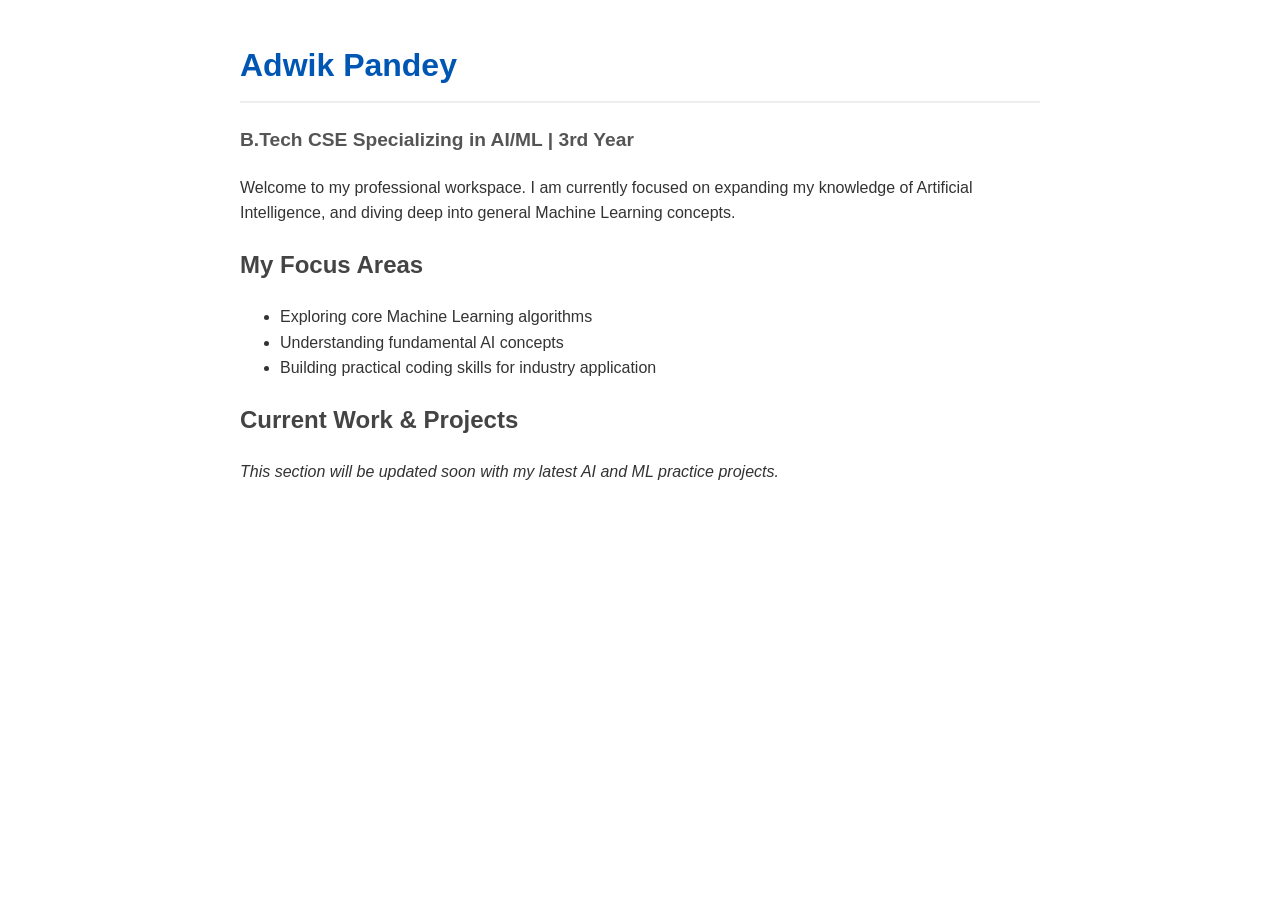
==== index.html @ 5532baa7 "Index HTML Pusg" ====
<!DOCTYPE html>
<html>
<head>
    <title>Adwik Pandey - Portfolio</title>
    <style>
        body {
            font-family: 'Segoe UI', Tahoma, Geneva, Verdana, sans-serif;
            line-height: 1.6;
            margin: 40px auto;
            max-width: 800px;
            padding: 0 20px;
            color: #333;
        }
        h1 { 
            color: #0056b3; 
            border-bottom: 2px solid #eee;
            padding-bottom: 10px;
        }
        h2 { 
            color: #444; 
        }
        .subtitle {
            font-size: 1.2em;
            font-weight: bold;
            color: #555;
        }
    </style>
</head>
<body>
    <h1>Adwik Pandey</h1>
    <p class="subtitle">B.Tech CSE Specializing in AI/ML | 3rd Year</p>
    
    <p>Welcome to my professional workspace. I am currently focused on expanding my knowledge of Artificial Intelligence,  and diving deep into general Machine Learning concepts.</p>

    <h2>My Focus Areas</h2>
    <ul>
        <li>Exploring core Machine Learning algorithms</li>
        <li>Understanding fundamental AI concepts</li>
        <li>Building practical coding skills for industry application</li>
    </ul>

    <h2>Current Work & Projects</h2>
    <p><em>This section will be updated soon with my latest AI and ML practice projects.</em></p>
    
</body>
</html>
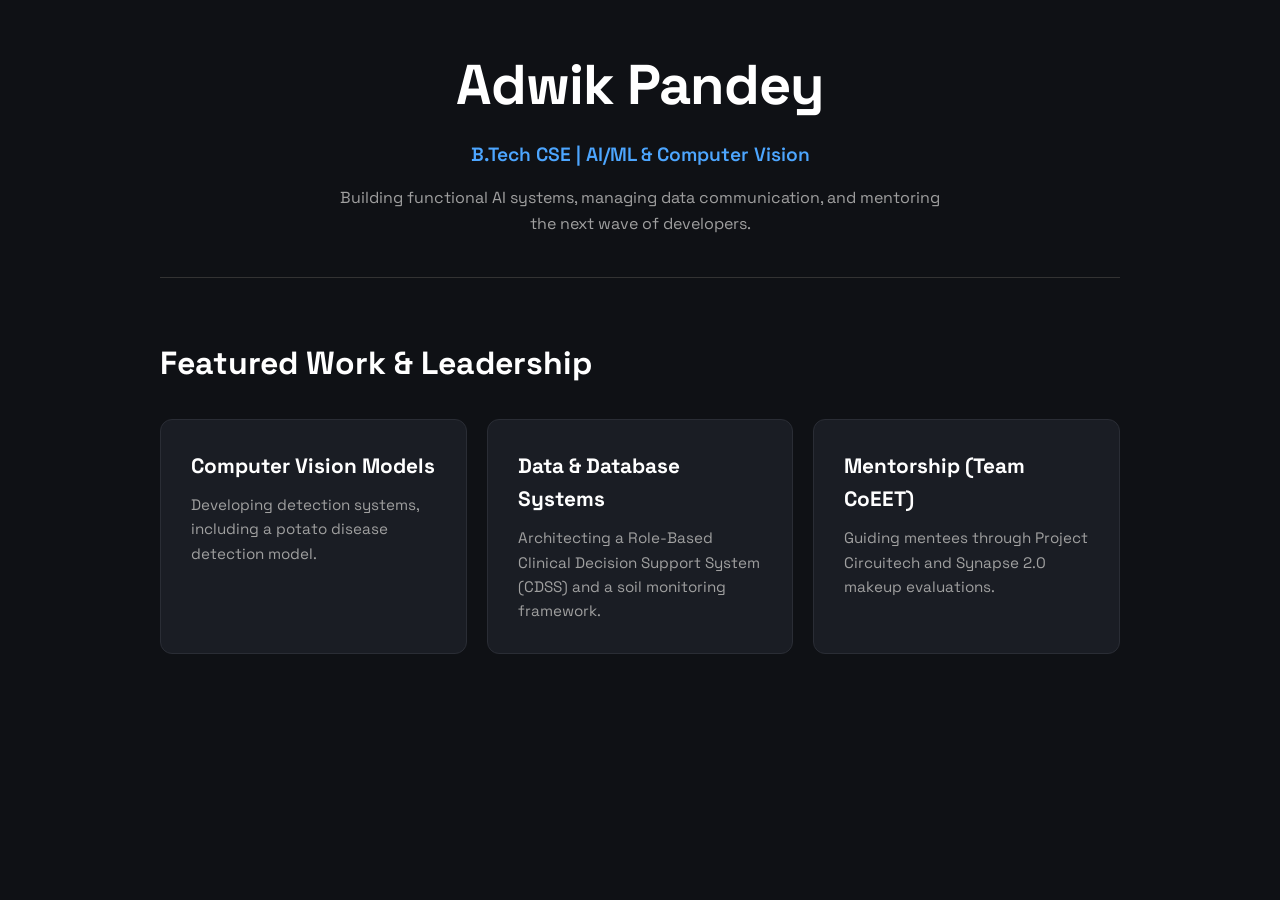
==== commit 60fe6133: "First Look and Feel  - Website" ====
--- a/index.html
+++ b/index.html
@@ -1,46 +1,46 @@
 <!DOCTYPE html>
-<html>
+<html lang="en">
 <head>
-    <title>Adwik Pandey - Portfolio</title>
-    <style>
-        body {
-            font-family: 'Segoe UI', Tahoma, Geneva, Verdana, sans-serif;
-            line-height: 1.6;
-            margin: 40px auto;
-            max-width: 800px;
-            padding: 0 20px;
-            color: #333;
-        }
-        h1 { 
-            color: #0056b3; 
-            border-bottom: 2px solid #eee;
-            padding-bottom: 10px;
-        }
-        h2 { 
-            color: #444; 
-        }
-        .subtitle {
-            font-size: 1.2em;
-            font-weight: bold;
-            color: #555;
-        }
-    </style>
+    <meta charset="UTF-8">
+    <meta name="viewport" content="width=device-width, initial-scale=1.0">
+    <title>Adwik Pandey - AI/ML Portfolio</title>
+    
+    <link rel="preconnect" href="https://fonts.googleapis.com">
+    <link rel="preconnect" href="https://fonts.gstatic.com" crossorigin>
+    <link href="https://fonts.googleapis.com/css2?family=Space+Grotesk:wght@400;600;700&display=swap" rel="stylesheet">
+    
+    <link rel="stylesheet" href="style.css">
 </head>
 <body>
-    <h1>Adwik Pandey</h1>
-    <p class="subtitle">B.Tech CSE Specializing in AI/ML | 3rd Year</p>
     
-    <p>Welcome to my professional workspace. I am currently focused on expanding my knowledge of Artificial Intelligence,  and diving deep into general Machine Learning concepts.</p>
+    <header class="hero">
+        <h1>Adwik Pandey</h1>
+        <p class="subtitle">B.Tech CSE | AI/ML & Computer Vision</p>
+        <p class="bio">Building functional AI systems, managing data communication, and mentoring the next wave of developers.</p>
+    </header>
 
-    <h2>My Focus Areas</h2>
-    <ul>
-        <li>Exploring core Machine Learning algorithms</li>
-        <li>Understanding fundamental AI concepts</li>
-        <li>Building practical coding skills for industry application</li>
-    </ul>
+    <main>
+        <h2>Featured Work & Leadership</h2>
+        <div class="grid-container">
+            
+            <div class="card">
+                <h3>Computer Vision Models</h3>
+                <p>Developing detection systems, including a potato disease detection model.</p>
+            </div>
 
-    <h2>Current Work & Projects</h2>
-    <p><em>This section will be updated soon with my latest AI and ML practice projects.</em></p>
-    
+            <div class="card">
+                <h3>Data & Database Systems</h3>
+                <p>Architecting a Role-Based Clinical Decision Support System (CDSS) and a soil monitoring framework.</p>
+            </div>
+
+            <div class="card">
+                <h3>Mentorship (Team CoEET)</h3>
+                <p>Guiding mentees through Project Circuitech and Synapse 2.0 makeup evaluations.</p>
+            </div>
+
+        </div>
+    </main>
+
+    <script src="script.js"></script>
 </body>
 </html>
--- a/style.css
+++ b/style.css
@@ -0,0 +1,82 @@
+* {
+    margin: 0;
+    padding: 0;
+    box-sizing: border-box;
+}
+
+body {
+    font-family: 'Space Grotesk', sans-serif;
+    background-color: #0f1115; /* Premium dark background */
+    color: #e0e0e0;
+    line-height: 1.6;
+    padding: 40px 20px;
+    max-width: 1000px;
+    margin: 0 auto;
+}
+
+.hero {
+    text-align: center;
+    margin-bottom: 60px;
+    padding-bottom: 40px;
+    border-bottom: 1px solid #333;
+}
+
+h1 {
+    font-size: 3.5rem;
+    color: #ffffff;
+    margin-bottom: 10px;
+    letter-spacing: -1px;
+}
+
+.subtitle {
+    font-size: 1.2rem;
+    color: #4da6ff; /* Clean blue accent */
+    font-weight: 600;
+    margin-bottom: 15px;
+}
+
+.bio {
+    max-width: 600px;
+    margin: 0 auto;
+    color: #a0a0a0;
+}
+
+h2 {
+    font-size: 2rem;
+    margin-bottom: 30px;
+    color: #ffffff;
+}
+
+/* The Grid Layout */
+.grid-container {
+    display: grid;
+    grid-template-columns: repeat(auto-fit, minmax(300px, 1fr));
+    gap: 20px;
+}
+
+/* Interactive Cards */
+.card {
+    background-color: #1a1d24;
+    padding: 30px;
+    border-radius: 12px;
+    border: 1px solid #2a2d35;
+    transition: transform 0.3s ease, border-color 0.3s ease;
+    cursor: pointer;
+}
+
+.card h3 {
+    color: #ffffff;
+    margin-bottom: 10px;
+    font-size: 1.3rem;
+}
+
+.card p {
+    color: #a0a0a0;
+    font-size: 0.95rem;
+}
+
+/* The Interactivity (Hover Effect) */
+.card:hover {
+    transform: translateY(-5px);
+    border-color: #4da6ff;
+}
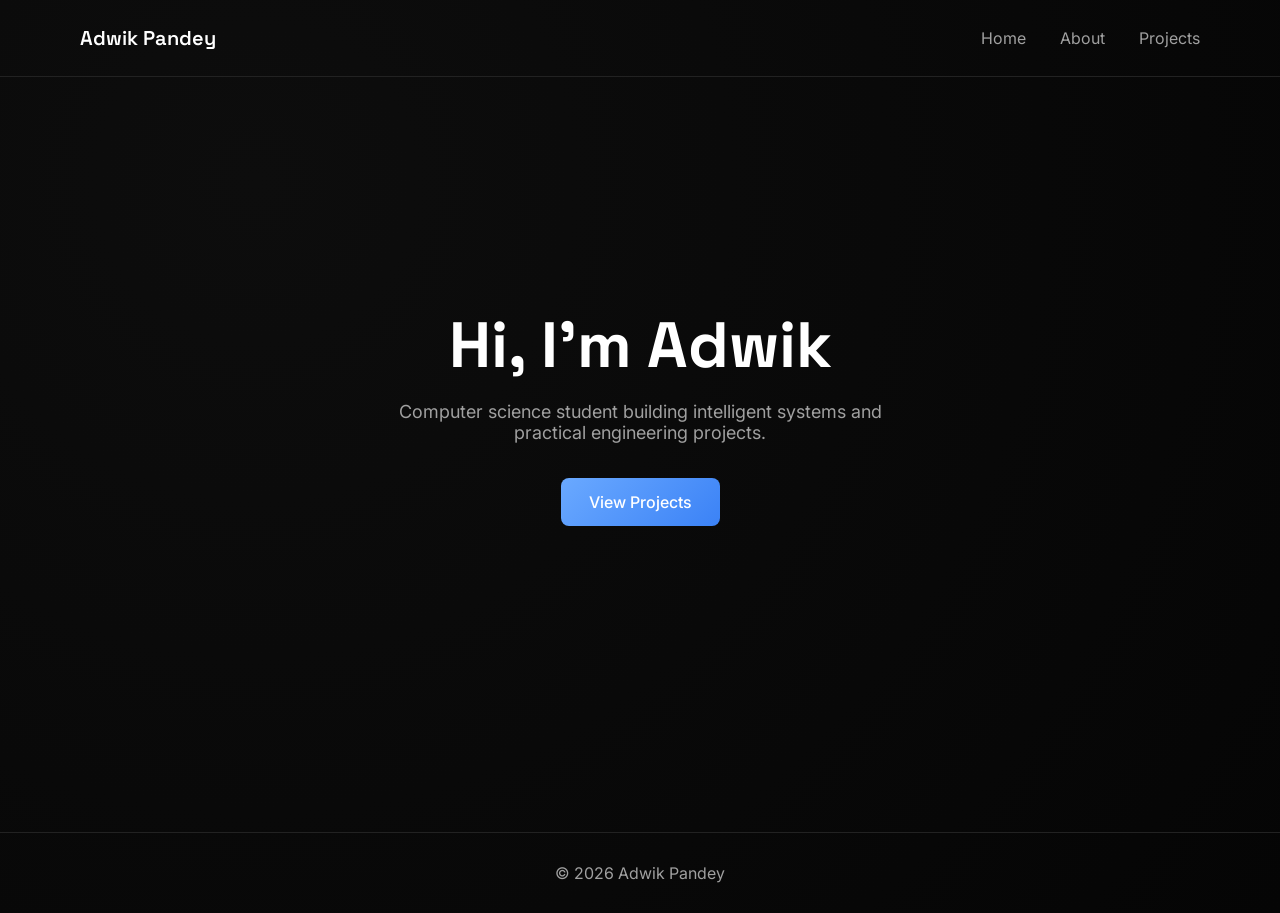
==== commit dc988523: "Updation No.1 to Website" ====
--- a/index.html
+++ b/index.html
@@ -1,46 +1,63 @@
 <!DOCTYPE html>
 <html lang="en">
+
 <head>
-    <meta charset="UTF-8">
-    <meta name="viewport" content="width=device-width, initial-scale=1.0">
-    <title>Adwik Pandey - AI/ML Portfolio</title>
-    
-    <link rel="preconnect" href="https://fonts.googleapis.com">
-    <link rel="preconnect" href="https://fonts.gstatic.com" crossorigin>
-    <link href="https://fonts.googleapis.com/css2?family=Space+Grotesk:wght@400;600;700&display=swap" rel="stylesheet">
-    
-    <link rel="stylesheet" href="style.css">
+
+<meta charset="UTF-8">
+<meta name="viewport" content="width=device-width, initial-scale=1.0">
+
+<title>Adwik Pandey</title>
+
+<link rel="stylesheet" href="style.css">
+<link rel="preconnect" href="https://fonts.googleapis.com">
+<link rel="preconnect" href="https://fonts.gstatic.com" crossorigin>
+
+<link href="https://fonts.googleapis.com/css2?family=Inter:wght@300;400;500&family=Space+Grotesk:wght@400;600&display=swap" rel="stylesheet">
+
 </head>
+
 <body>
-    
-    <header class="hero">
-        <h1>Adwik Pandey</h1>
-        <p class="subtitle">B.Tech CSE | AI/ML & Computer Vision</p>
-        <p class="bio">Building functional AI systems, managing data communication, and mentoring the next wave of developers.</p>
-    </header>
 
-    <main>
-        <h2>Featured Work & Leadership</h2>
-        <div class="grid-container">
-            
-            <div class="card">
-                <h3>Computer Vision Models</h3>
-                <p>Developing detection systems, including a potato disease detection model.</p>
-            </div>
+<nav class="navbar">
 
-            <div class="card">
-                <h3>Data & Database Systems</h3>
-                <p>Architecting a Role-Based Clinical Decision Support System (CDSS) and a soil monitoring framework.</p>
-            </div>
+<div class="logo">
+<a href="index.html">Adwik Pandey</a>
+</div>
 
-            <div class="card">
-                <h3>Mentorship (Team CoEET)</h3>
-                <p>Guiding mentees through Project Circuitech and Synapse 2.0 makeup evaluations.</p>
-            </div>
+<div class="nav-links">
+<a href="index.html">Home</a>
+<a href="about.html">About</a>
+<a href="projects.html">Projects</a>
+</div>
 
-        </div>
-    </main>
+</nav>
 
-    <script src="script.js"></script>
+
+<section class="hero">
+
+<h1 class="hero-title">
+Hi, I'm Adwik
+</h1>
+
+<p class="hero-subtitle">
+Computer science student building intelligent systems
+and practical engineering projects.
+</p>
+
+<a href="projects.html" class="btn-primary">
+View Projects
+</a>
+
+</section>
+
+
+<footer class="footer">
+
+<p>© 2026 Adwik Pandey</p>
+
+</footer>
+
+<script src="script.js"></script>
+
 </body>
 </html>
--- a/style.css
+++ b/style.css
@@ -1,82 +1,295 @@
-* {
-    margin: 0;
-    padding: 0;
-    box-sizing: border-box;
-}
-
-body {
-    font-family: 'Space Grotesk', sans-serif;
-    background-color: #0f1115; /* Premium dark background */
-    color: #e0e0e0;
-    line-height: 1.6;
-    padding: 40px 20px;
-    max-width: 1000px;
-    margin: 0 auto;
-}
-
-.hero {
-    text-align: center;
-    margin-bottom: 60px;
-    padding-bottom: 40px;
-    border-bottom: 1px solid #333;
-}
-
-h1 {
-    font-size: 3.5rem;
-    color: #ffffff;
-    margin-bottom: 10px;
-    letter-spacing: -1px;
-}
-
-.subtitle {
-    font-size: 1.2rem;
-    color: #4da6ff; /* Clean blue accent */
-    font-weight: 600;
-    margin-bottom: 15px;
-}
-
-.bio {
-    max-width: 600px;
-    margin: 0 auto;
-    color: #a0a0a0;
-}
-
-h2 {
-    font-size: 2rem;
-    margin-bottom: 30px;
-    color: #ffffff;
-}
-
-/* The Grid Layout */
-.grid-container {
-    display: grid;
-    grid-template-columns: repeat(auto-fit, minmax(300px, 1fr));
-    gap: 20px;
-}
-
-/* Interactive Cards */
-.card {
-    background-color: #1a1d24;
-    padding: 30px;
-    border-radius: 12px;
-    border: 1px solid #2a2d35;
-    transition: transform 0.3s ease, border-color 0.3s ease;
-    cursor: pointer;
-}
-
-.card h3 {
-    color: #ffffff;
-    margin-bottom: 10px;
-    font-size: 1.3rem;
-}
-
-.card p {
-    color: #a0a0a0;
-    font-size: 0.95rem;
-}
-
-/* The Interactivity (Hover Effect) */
-.card:hover {
-    transform: translateY(-5px);
-    border-color: #4da6ff;
+:root{
+
+--bg-main:#050505;
+--bg-card:#111;
+
+--accent:#6aa9ff;
+--accent-soft:#3b82f6;
+
+--text-main:#ffffff;
+--text-soft:#a0a0a0;
+
+--border:#222;
+
+}
+
+*{
+margin:0;
+padding:0;
+box-sizing:border-box;
+}
+
+body{
+
+background: radial-gradient(circle at 20% 20%, #0d0d0d, #050505);
+
+font-family:"Inter", sans-serif;
+
+color:var(--text-main);
+
+min-height:100vh;
+
+}
+
+
+/* NAVBAR */
+
+.navbar{
+
+display:flex;
+justify-content:space-between;
+align-items:center;
+
+padding:25px 80px;
+
+border-bottom:1px solid var(--border);
+
+}
+
+.logo a{
+
+font-family:"Space Grotesk", sans-serif;
+font-size:20px;
+font-weight:600;
+
+color:white;
+
+text-decoration:none;
+
+}
+
+.nav-links a{
+
+margin-left:30px;
+
+text-decoration:none;
+
+color:var(--text-soft);
+
+transition:0.25s;
+
+}
+
+.nav-links a:hover{
+
+color:var(--accent);
+
+}
+
+
+/* HERO */
+
+.hero{
+
+height:75vh;
+
+display:flex;
+flex-direction:column;
+justify-content:center;
+align-items:center;
+
+text-align:center;
+
+padding:0 20px;
+
+animation:fadeUp 1s ease;
+
+}
+
+.hero-title{
+
+font-family:"Space Grotesk", sans-serif;
+
+font-size:64px;
+
+margin-bottom:15px;
+
+}
+
+.hero-subtitle{
+
+max-width:550px;
+
+color:var(--text-soft);
+
+font-size:18px;
+
+}
+
+.btn-primary{
+
+margin-top:35px;
+
+padding:14px 28px;
+
+background:linear-gradient(135deg,var(--accent),var(--accent-soft));
+
+color:white;
+
+text-decoration:none;
+
+border-radius:8px;
+
+font-weight:500;
+
+transition:0.25s;
+
+}
+
+.btn-primary:hover{
+
+transform:translateY(-2px);
+
+box-shadow:0 10px 25px rgba(100,150,255,0.3);
+
+}
+
+
+/* ABOUT */
+
+.about-container{
+
+padding:100px 10%;
+
+}
+
+.about-container h1{
+
+font-family:"Space Grotesk", sans-serif;
+
+font-size:40px;
+
+margin-bottom:25px;
+
+}
+
+.bio{
+
+max-width:700px;
+
+color:var(--text-soft);
+
+margin-bottom:40px;
+
+}
+
+.about-grid{
+
+display:grid;
+
+grid-template-columns:repeat(auto-fit,minmax(220px,1fr));
+
+gap:25px;
+
+}
+
+.about-card{
+
+background:var(--bg-card);
+
+padding:25px;
+
+border-radius:14px;
+
+border:1px solid var(--border);
+
+transition:0.3s;
+
+}
+
+.about-card:hover{
+
+transform:translateY(-6px);
+
+border-color:var(--accent);
+
+}
+
+
+/* PROJECTS */
+
+.projects-container{
+
+padding:100px 10%;
+
+}
+
+.projects-container h1{
+
+font-family:"Space Grotesk", sans-serif;
+
+font-size:40px;
+
+margin-bottom:30px;
+
+}
+
+.projects-grid{
+
+display:grid;
+
+grid-template-columns:repeat(auto-fit,minmax(260px,1fr));
+
+gap:25px;
+
+}
+
+.project-card{
+
+background:var(--bg-card);
+
+border-radius:16px;
+
+padding:35px;
+
+border:1px solid var(--border);
+
+transition:0.3s;
+
+}
+
+.project-card:hover{
+
+transform:translateY(-8px);
+
+border-color:var(--accent);
+
+}
+
+
+/* FOOTER */
+
+.footer{
+
+margin-top:80px;
+
+padding:30px;
+
+text-align:center;
+
+border-top:1px solid var(--border);
+
+color:var(--text-soft);
+
+}
+
+
+/* ANIMATION */
+
+@keyframes fadeUp{
+
+from{
+
+opacity:0;
+transform:translateY(20px);
+
+}
+
+to{
+
+opacity:1;
+transform:translateY(0);
+
+}
+
 }
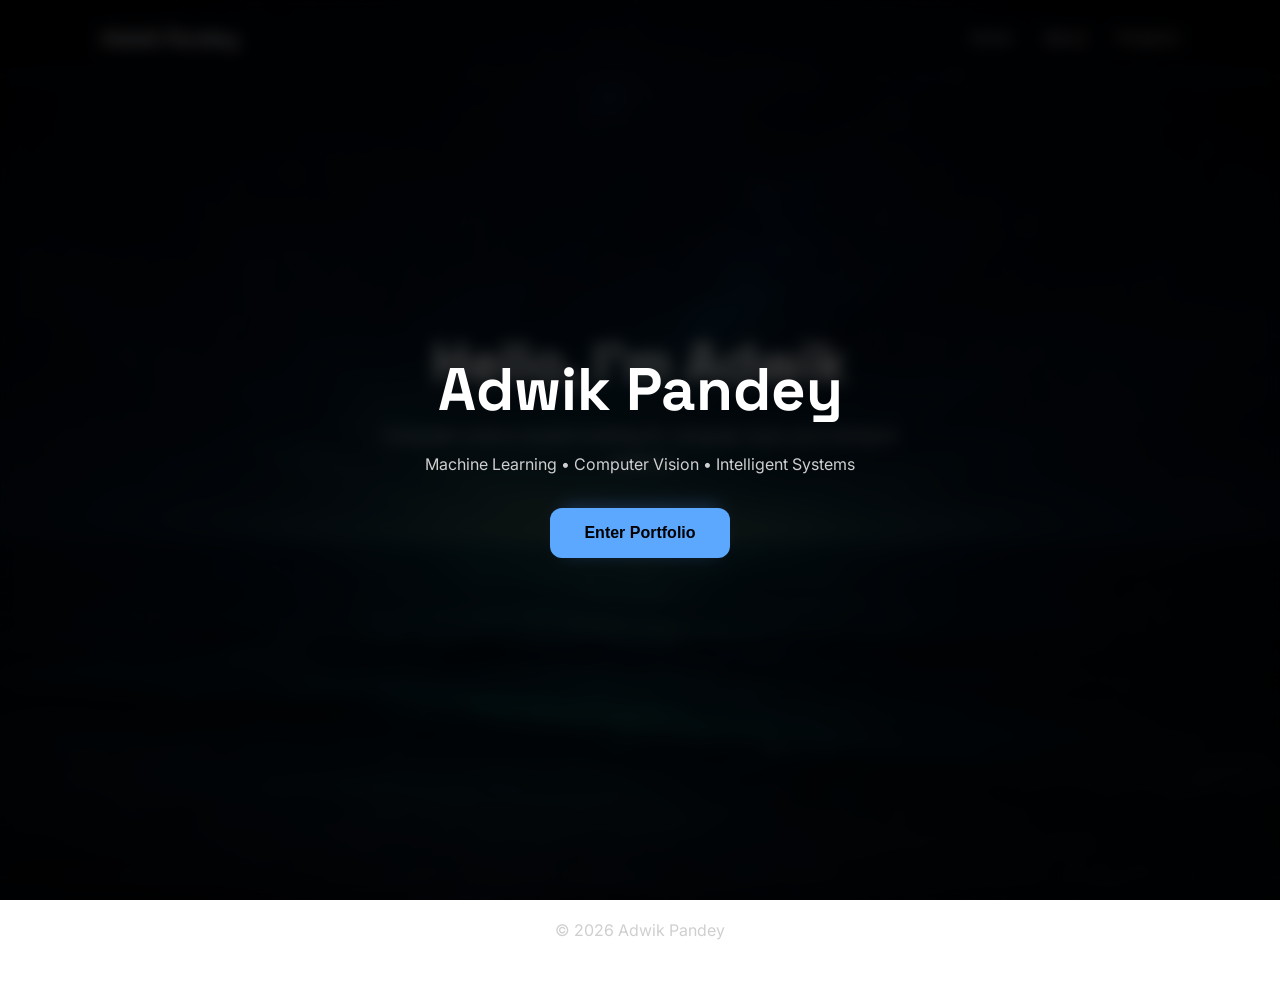
==== commit da32d9b4: "Might give up after this but we'll see" ====
--- a/index.html
+++ b/index.html
@@ -9,20 +9,36 @@
 <title>Adwik Pandey</title>
 
 <link rel="stylesheet" href="style.css">
+
 <link rel="preconnect" href="https://fonts.googleapis.com">
 <link rel="preconnect" href="https://fonts.gstatic.com" crossorigin>
 
-<link href="https://fonts.googleapis.com/css2?family=Inter:wght@300;400;500&family=Space+Grotesk:wght@400;600&display=swap" rel="stylesheet">
+<link href="https://fonts.googleapis.com/css2?family=Inter:wght@400;500&family=Space+Grotesk:wght@600&display=swap" rel="stylesheet">
 
 </head>
 
 <body>
 
+<div id="intro-screen">
+
+<div class="intro-blur"></div>
+
+<div class="intro-content">
+
+<h1>Adwik Pandey</h1>
+
+<p>Machine Learning • Computer Vision • Intelligent Systems</p>
+
+<button id="enter-btn">Enter Portfolio</button>
+
+</div>
+
+</div>
+
+
 <nav class="navbar">
 
-<div class="logo">
-<a href="index.html">Adwik Pandey</a>
-</div>
+<div class="logo">Adwik Pandey</div>
 
 <div class="nav-links">
 <a href="index.html">Home</a>
@@ -32,29 +48,23 @@
 
 </nav>
 
-
 <section class="hero">
 
-<h1 class="hero-title">
-Hi, I'm Adwik
-</h1>
+<h1>Hello, I'm Adwik</h1>
 
-<p class="hero-subtitle">
-Computer science student building intelligent systems
-and practical engineering projects.
+<p>
+Computer science student building AI,
+computer vision and intelligent systems.
 </p>
 
-<a href="projects.html" class="btn-primary">
+<a href="projects.html" class="primary-btn">
 View Projects
 </a>
 
 </section>
 
-
 <footer class="footer">
-
-<p>© 2026 Adwik Pandey</p>
-
+© 2026 Adwik Pandey
 </footer>
 
 <script src="script.js"></script>
--- a/style.css
+++ b/style.css
@@ -1,17 +1,4 @@
-:root{
-
---bg-main:#050505;
---bg-card:#111;
-
---accent:#6aa9ff;
---accent-soft:#3b82f6;
-
---text-main:#ffffff;
---text-soft:#a0a0a0;
-
---border:#222;
-
-}
+/* GLOBAL RESET */
 
 *{
 margin:0;
@@ -21,13 +8,37 @@
 
 body{
 
-background: radial-gradient(circle at 20% 20%, #0d0d0d, #050505);
-
-font-family:"Inter", sans-serif;
-
-color:var(--text-main);
+font-family:"Inter",sans-serif;
+color:white;
+line-height:1.6;
+
+/* ocean background */
+
+background-image:url("images/sea-night-bg.png");
+background-size:cover;
+background-position:center;
+background-attachment:fixed;
 
 min-height:100vh;
+
+}
+
+/* DARK OVERLAY FOR READABILITY */
+
+body::before{
+
+content:"";
+position:fixed;
+
+top:0;
+left:0;
+
+width:100%;
+height:100%;
+
+background:rgba(0,0,0,0.70);
+
+z-index:-1;
 
 }
 
@@ -40,31 +51,26 @@
 justify-content:space-between;
 align-items:center;
 
-padding:25px 80px;
-
-border-bottom:1px solid var(--border);
-
-}
-
-.logo a{
-
-font-family:"Space Grotesk", sans-serif;
+padding:22px 8%;
+
+border-bottom:1px solid rgba(255,255,255,0.08);
+
+}
+
+.logo{
+
+font-family:"Space Grotesk",sans-serif;
 font-size:20px;
 font-weight:600;
 
-color:white;
-
+}
+
+.nav-links a{
+
+margin-left:28px;
 text-decoration:none;
-
-}
-
-.nav-links a{
-
-margin-left:30px;
-
-text-decoration:none;
-
-color:var(--text-soft);
+color:#d0d0d0;
+font-size:15px;
 
 transition:0.25s;
 
@@ -72,16 +78,16 @@
 
 .nav-links a:hover{
 
-color:var(--accent);
-
-}
-
-
-/* HERO */
+color:#5da8ff;
+
+}
+
+
+/* HERO SECTION */
 
 .hero{
 
-height:75vh;
+height:80vh;
 
 display:flex;
 flex-direction:column;
@@ -92,204 +98,286 @@
 
 padding:0 20px;
 
-animation:fadeUp 1s ease;
-
-}
-
-.hero-title{
-
-font-family:"Space Grotesk", sans-serif;
-
-font-size:64px;
-
-margin-bottom:15px;
-
-}
-
-.hero-subtitle{
-
-max-width:550px;
-
-color:var(--text-soft);
-
-font-size:18px;
-
-}
-
-.btn-primary{
-
-margin-top:35px;
+}
+
+.hero h1{
+
+font-family:"Space Grotesk",sans-serif;
+font-size:56px;
+margin-bottom:16px;
+
+}
+
+.hero p{
+
+color:#c7c7c7;
+max-width:520px;
+font-size:16px;
+
+}
+
+
+/* BUTTON */
+
+.primary-btn{
+
+margin-top:28px;
+
+background:#5da8ff;
 
 padding:14px 28px;
 
-background:linear-gradient(135deg,var(--accent),var(--accent-soft));
+border-radius:10px;
+
+text-decoration:none;
+
+color:black;
+
+font-weight:600;
+
+transition:0.25s;
+
+}
+
+.primary-btn:hover{
+
+transform:translateY(-2px);
+
+background:#74b6ff;
+
+}
+
+
+/* CONTENT SECTIONS */
+
+.content{
+
+max-width:900px;
+margin:auto;
+
+padding:80px 8%;
+
+}
+
+.content h1{
+
+font-family:"Space Grotesk",sans-serif;
+font-size:40px;
+
+margin-bottom:30px;
+
+}
+
+.content h2{
+
+font-family:"Space Grotesk",sans-serif;
+margin-top:40px;
+margin-bottom:10px;
+
+}
+
+.content p{
+
+color:#cfcfcf;
+
+}
+
+
+/* PROJECT GRID */
+
+.projects-grid{
+
+display:grid;
+
+grid-template-columns:repeat(auto-fit,minmax(300px,1fr));
+
+gap:36px;
+
+margin-top:40px;
+
+}
+
+
+/* PROJECT THUMBNAIL */
+
+.project-thumb{
+
+width:100%;
+border-radius:10px;
+
+margin-bottom:12px;
+
+box-shadow:0 6px 20px rgba(0,0,0,0.5);
+
+}
+
+
+/* PROJECT CARD */
+
+.project-card{
+
+display:block;
+
+background:rgba(20,20,20,0.85);
+
+backdrop-filter:blur(8px);
+
+padding:22px;
+
+border-radius:12px;
+
+text-decoration:none;
 
 color:white;
 
-text-decoration:none;
-
-border-radius:8px;
-
-font-weight:500;
+border:1px solid rgba(255,255,255,0.08);
 
 transition:0.25s;
 
 }
 
-.btn-primary:hover{
+.project-card:hover{
+
+border-color:#5da8ff;
+
+transform:translateY(-4px);
+
+}
+
+
+/* PROJECT DETAIL PAGE */
+
+.hero-image{
+
+width:100%;
+
+border-radius:12px;
+
+margin:20px 0 30px 0;
+
+box-shadow:0 10px 30px rgba(0,0,0,0.5);
+
+}
+
+
+/* VIDEO */
+
+.project-video{
+
+width:100%;
+
+border-radius:12px;
+
+margin-top:20px;
+
+}
+
+
+/* FOOTER */
+
+.footer{
+
+text-align:center;
+
+padding:40px;
+
+margin-top:80px;
+
+border-top:1px solid rgba(255,255,255,0.08);
+
+color:#cfcfcf;
+
+}
+
+
+/* INTRO SCREEN */
+
+#intro-screen{
+
+position:fixed;
+
+top:0;
+left:0;
+
+width:100%;
+height:100vh;
+
+display:flex;
+justify-content:center;
+align-items:center;
+
+text-align:center;
+
+z-index:999;
+
+}
+
+.intro-blur{
+
+position:absolute;
+
+top:0;
+left:0;
+
+width:100%;
+height:100%;
+
+background:rgba(0,0,0,0.75);
+
+backdrop-filter:blur(8px);
+
+}
+
+.intro-content{
+
+position:relative;
+
+z-index:2;
+
+}
+
+.intro-content h1{
+
+font-family:"Space Grotesk",sans-serif;
+
+font-size:60px;
+
+margin-bottom:14px;
+
+}
+
+.intro-content p{
+
+color:#cfcfcf;
+
+margin-bottom:30px;
+
+}
+
+#enter-btn{
+
+background:#5da8ff;
+
+border:none;
+
+padding:16px 34px;
+
+border-radius:12px;
+
+font-size:16px;
+
+font-weight:600;
+
+cursor:pointer;
+
+transition:0.25s;
+
+}
+
+#enter-btn:hover{
+
+background:#7bbcff;
 
 transform:translateY(-2px);
 
-box-shadow:0 10px 25px rgba(100,150,255,0.3);
-
-}
-
-
-/* ABOUT */
-
-.about-container{
-
-padding:100px 10%;
-
-}
-
-.about-container h1{
-
-font-family:"Space Grotesk", sans-serif;
-
-font-size:40px;
-
-margin-bottom:25px;
-
-}
-
-.bio{
-
-max-width:700px;
-
-color:var(--text-soft);
-
-margin-bottom:40px;
-
-}
-
-.about-grid{
-
-display:grid;
-
-grid-template-columns:repeat(auto-fit,minmax(220px,1fr));
-
-gap:25px;
-
-}
-
-.about-card{
-
-background:var(--bg-card);
-
-padding:25px;
-
-border-radius:14px;
-
-border:1px solid var(--border);
-
-transition:0.3s;
-
-}
-
-.about-card:hover{
-
-transform:translateY(-6px);
-
-border-color:var(--accent);
-
-}
-
-
-/* PROJECTS */
-
-.projects-container{
-
-padding:100px 10%;
-
-}
-
-.projects-container h1{
-
-font-family:"Space Grotesk", sans-serif;
-
-font-size:40px;
-
-margin-bottom:30px;
-
-}
-
-.projects-grid{
-
-display:grid;
-
-grid-template-columns:repeat(auto-fit,minmax(260px,1fr));
-
-gap:25px;
-
-}
-
-.project-card{
-
-background:var(--bg-card);
-
-border-radius:16px;
-
-padding:35px;
-
-border:1px solid var(--border);
-
-transition:0.3s;
-
-}
-
-.project-card:hover{
-
-transform:translateY(-8px);
-
-border-color:var(--accent);
-
-}
-
-
-/* FOOTER */
-
-.footer{
-
-margin-top:80px;
-
-padding:30px;
-
-text-align:center;
-
-border-top:1px solid var(--border);
-
-color:var(--text-soft);
-
-}
-
-
-/* ANIMATION */
-
-@keyframes fadeUp{
-
-from{
-
-opacity:0;
-transform:translateY(20px);
-
-}
-
-to{
-
-opacity:1;
-transform:translateY(0);
-
-}
-
 }
